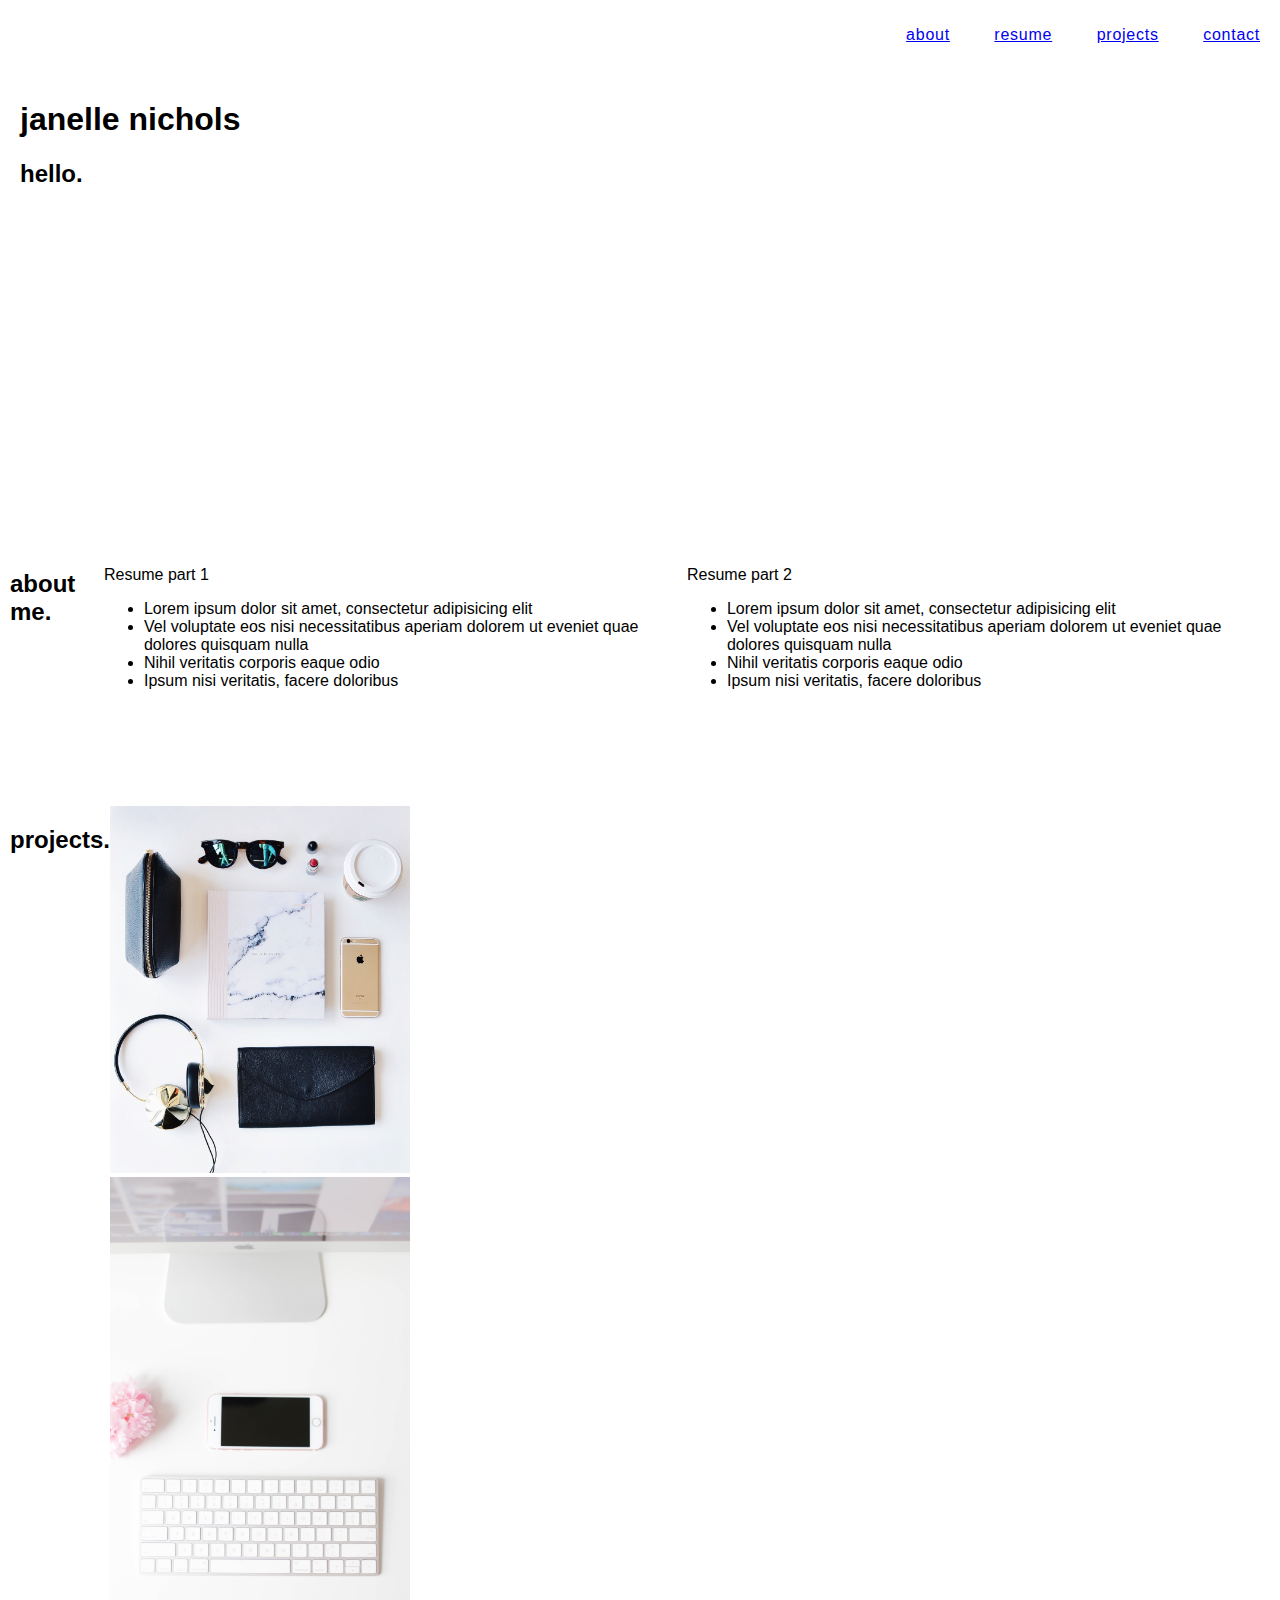
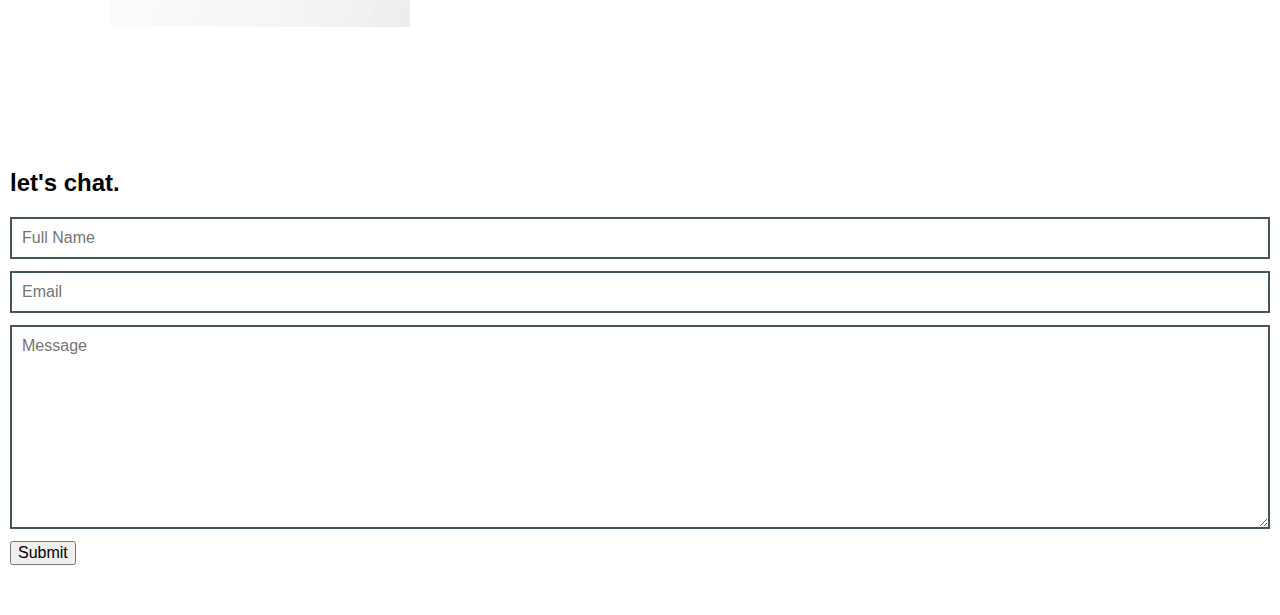
==== jnichols_portfolio/index.html @ 4e1eda8a "added portfolio site files" ====
<!doctype html>
<html lang="">
    <head>
        <meta charset="utf-8">
        <meta http-equiv="x-ua-compatible" content="ie=edge">
        <title>Janelle Nichols Portfolio</title>
        <meta name="description" content="">
        <meta name="viewport" content="width=device-width, initial-scale=1">

        <link rel="apple-touch-icon" href="apple-touch-icon.png">
        <link rel="shortcut icon" href="favicon.ico" type="image/x-icon" />

        <link rel="stylesheet" href="css/normalize.css">
        <link rel="stylesheet" href="css/main.css">
    </head>
    <body>
        <!-- Add your site content here. Keep it pretty and use indentation :) -->
      <header>
        <h1>janelle nichols</h1>
        <h2>hello.</h2>
      </header>
      <nav>
        <ul>
          <li><a href="#about">about</a></li>
          <li><a href="#resume">resume</a></li>
          <li><a href="#projects">projects</a></li>
          <li><a href="#contact">contact</a></li>
        </ul>
      </nav>
      <section>
        <div class="grid-wrapper articles">
          <h2>about me.</h2>
          <article class="headshot">
            <img src="img/filip-mroz-167508.jpg" alt="">
          </article>
          <article class="bio">
            <div>
              <p>Resume part 1</p>
              <ul>
                <li>Lorem ipsum dolor sit amet, consectetur adipisicing elit</li>
                <li>Vel voluptate eos nisi necessitatibus aperiam dolorem ut eveniet quae dolores quisquam nulla</li>
                <li>Nihil veritatis corporis eaque odio</li>
                <li>Ipsum nisi veritatis, facere doloribus</li>
              </ul>
            </div>
          </article>
          <article class="bio">
            <div>
              <p>Resume part 2</p>
              <ul>
                <li>Lorem ipsum dolor sit amet, consectetur adipisicing elit</li>
                <li>Vel voluptate eos nisi necessitatibus aperiam dolorem ut eveniet quae dolores quisquam nulla</li>
                <li>Nihil veritatis corporis eaque odio</li>
                <li>Ipsum nisi veritatis, facere doloribus</li>
              </ul>
            </div>
          </article>
        </div>
      </section>
      <section id="projects">
        <div class="grid-wrapper projects">
          <h2>projects.</h2>
          <div class="wrap">
            <div id="image_1">
              <img src="img/stil-251842.jpg" alt="">
            </div>
            <div id="image_2">
              <img src="img/kelly-brito-252542.jpg" alt="">
            </div>
            <div id="image_3">
              <img src="img/ramiro-mendes-237525.jpg" alt="">
            </div>
          </div>
        </div>
      </section>
      <section>
        <h2>let's chat.</h2>
        <form action="#">
          <input type="text" name="fullName" id="name" placeholder="Full Name">
          <input type="email" name="emailAddress" id="email" placeholder="Email">
          <textarea name="" id="userMessage" cols="30" rows="10" placeholder="Message"></textarea>
	        <button type="submit">Submit</button>
        </form>
      </section>

        <script src="js/vendor/jquery-1.12.0.min.js"></script>
        <script src="js/main.js"></script>
    </body>
</html>
---- jnichols_portfolio/css/main.css ----
/* ==========================================================================
   Base styles:
   ========================================================================== */
/* Fix to include padding and border in the total width for each element */
* {
  box-sizing: border-box;
}

/* Fix for responsive images */
img {
  max-width: 100%;
}

/*Body*/
.headshot img {
  max-width: 300px;
}

#image_1, #image_2, #image_3 {
  max-width: 300px;
}

/*Header*/
header {
  background-image: url('../img/tennis-court.jpg');
  background-size: cover;
  height: 500px;
  padding-top: 80px;
  padding-left: 20px;
  padding-right: 20px;
}

nav {
  position: fixed;
  top: 0;
  left: 0;
  right: 0;
  background-color: white;
  z-index: 100;
  text-align: right;
}

nav li {
  display: inline-block;
  letter-spacing: 0.75px;
	padding: 10px 20px;
}

/*Layout*/
.grid-wrapper {
  display: flex;
  justify-content: space-between;
}

section {
	padding: 50px 10px;
}

#projects {
  display: flex;
  flex-direction: row;
}
.wrap {
  max-width: 1000px;
	width: 80%;
	margin: 0 auto;
}

/*forms*/


textarea {
	display: block;
}

input, textarea {
	border: 2px solid #44545E;
	margin-bottom: 12px;
	padding: 10px 10px;
	outline: 0;
  width: 100%;
}
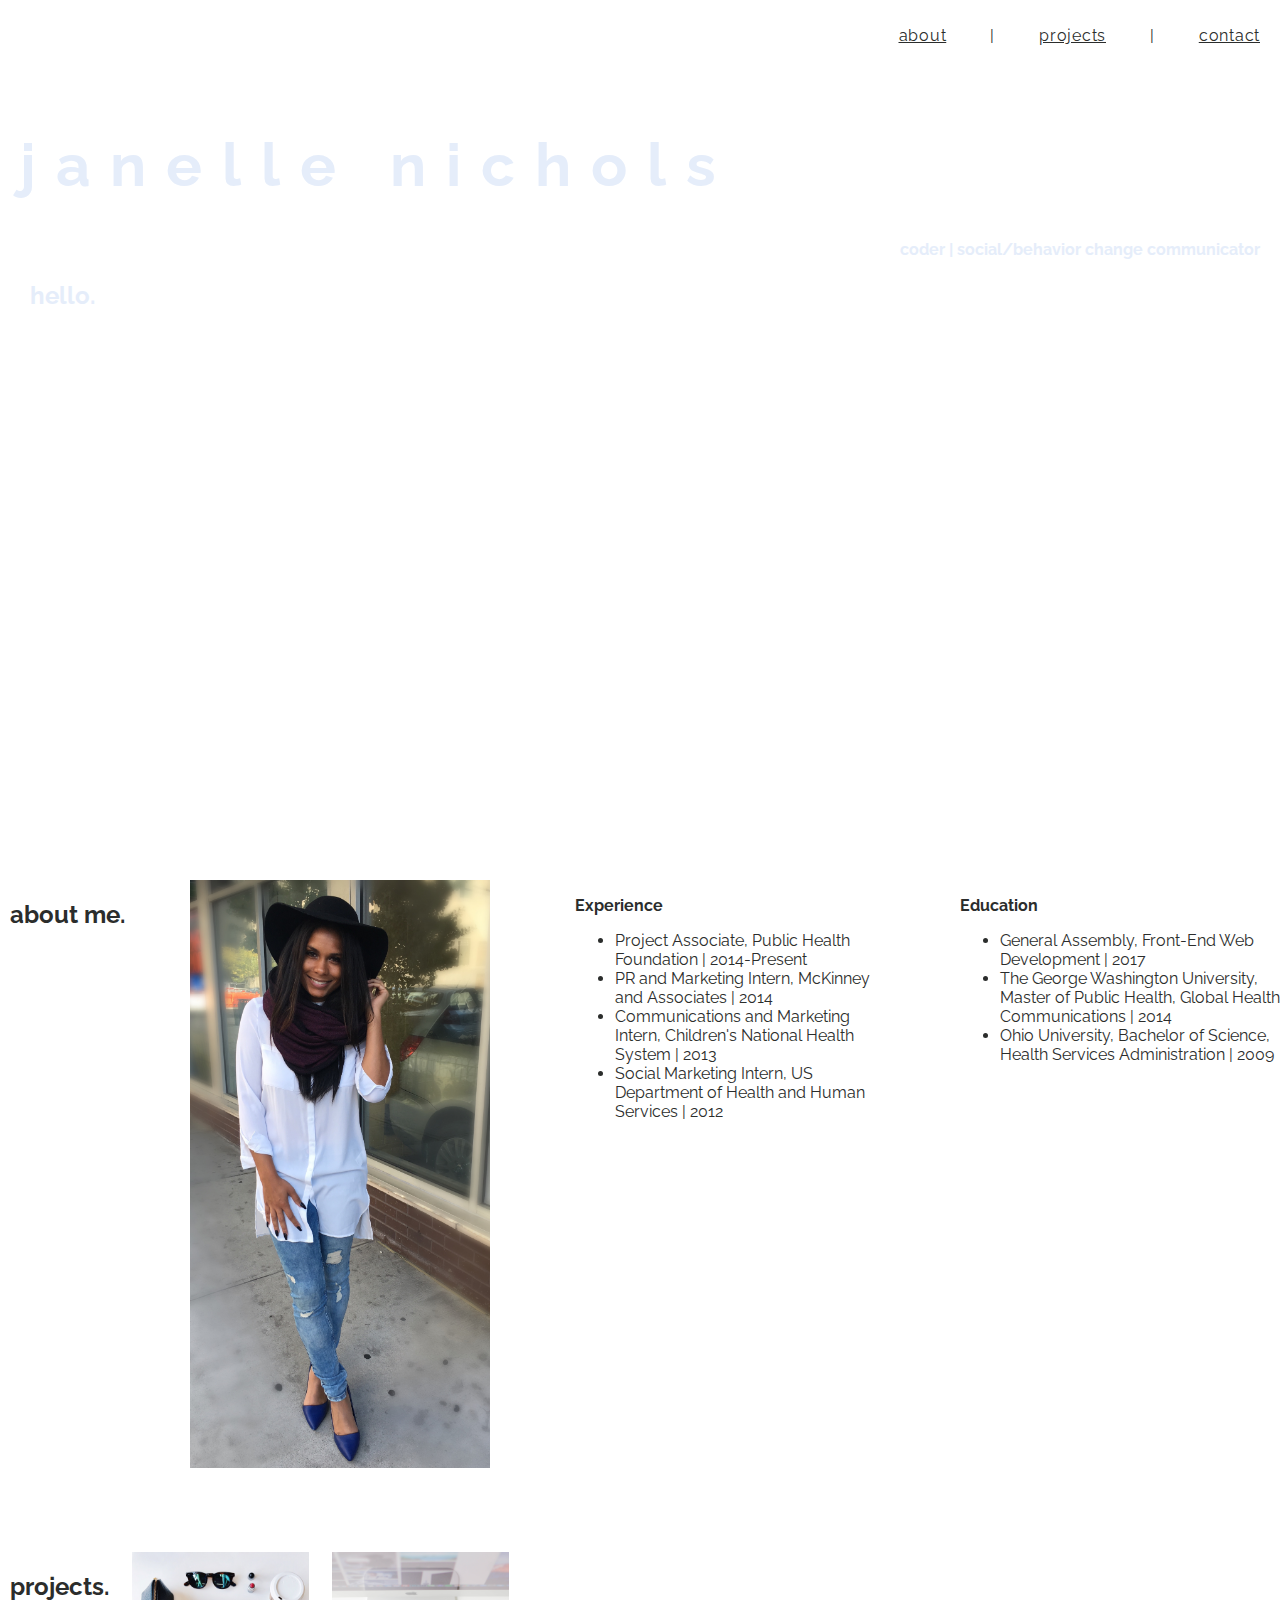
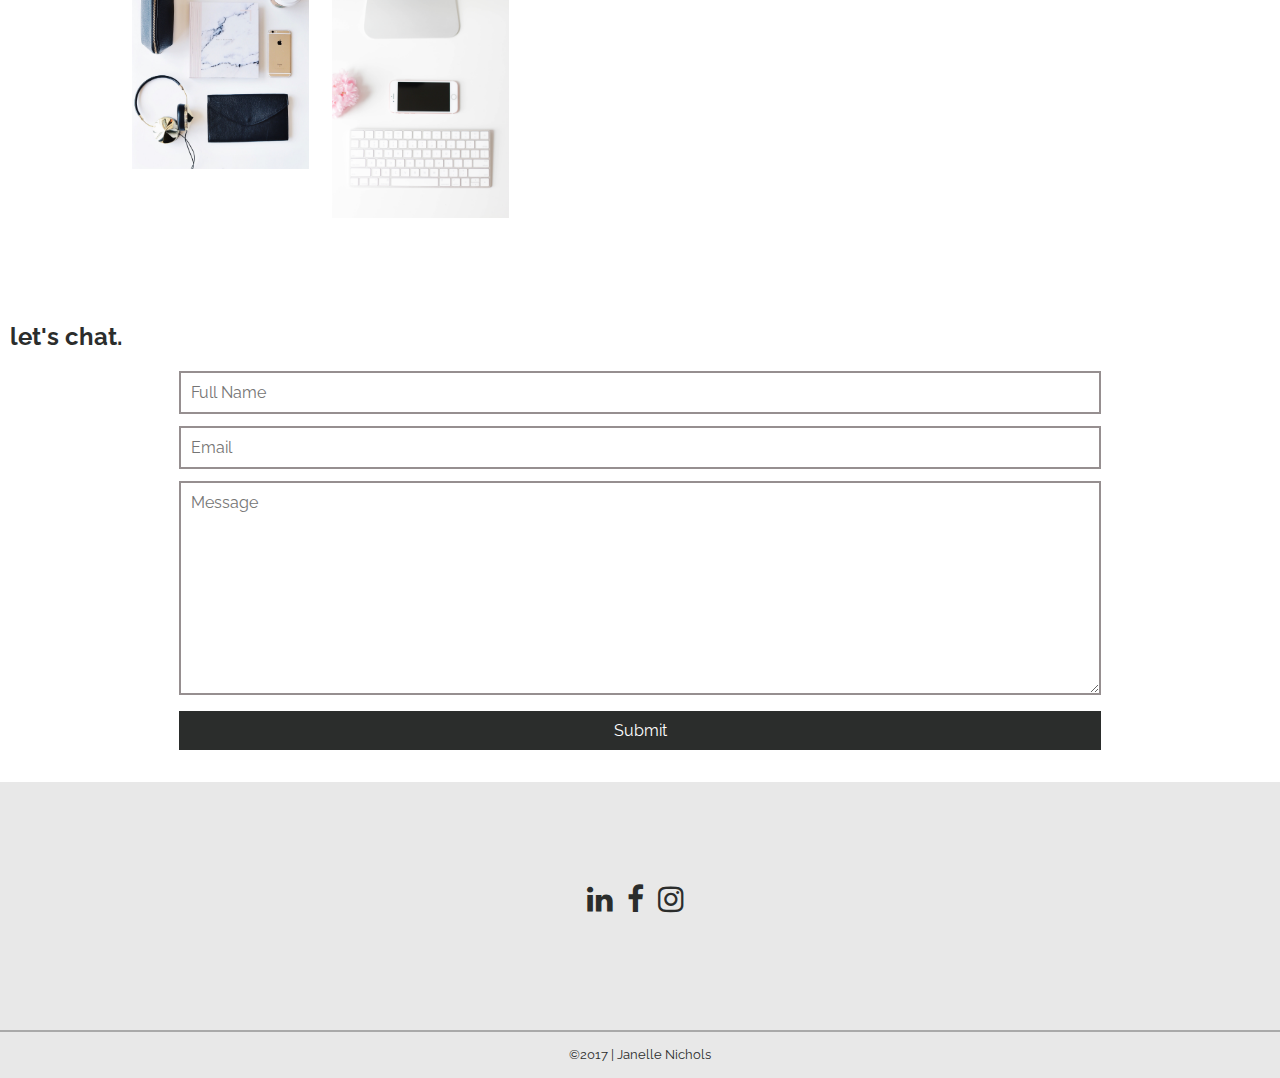
==== commit eeb3c601: "changes to hand out cards" ====
--- a/jnichols_portfolio/index.html
+++ b/jnichols_portfolio/index.html
@@ -10,6 +10,8 @@
         <link rel="apple-touch-icon" href="apple-touch-icon.png">
         <link rel="shortcut icon" href="favicon.ico" type="image/x-icon" />
 
+        <link href="https://fonts.googleapis.com/css?family=Abel|Dosis|Josefin+Sans|Raleway" rel="stylesheet">
+        <link rel="stylesheet" href="https://maxcdn.bootstrapcdn.com/font-awesome/4.7.0/css/font-awesome.min.css">
         <link rel="stylesheet" href="css/normalize.css">
         <link rel="stylesheet" href="css/main.css">
     </head>
@@ -17,50 +19,52 @@
         <!-- Add your site content here. Keep it pretty and use indentation :) -->
       <header>
         <h1>janelle nichols</h1>
+        <h4>coder | social/behavior change communicator </h4>
         <h2>hello.</h2>
       </header>
       <nav>
         <ul>
-          <li><a href="#about">about</a></li>
-          <li><a href="#resume">resume</a></li>
+          <li><a href="#about-me">about</a></li>
+          <li>|</li>
           <li><a href="#projects">projects</a></li>
-          <li><a href="#contact">contact</a></li>
+          <li>|</li>
+          <li><a href="#lets-chat">contact</a></li>
         </ul>
       </nav>
       <section>
-        <div class="grid-wrapper articles">
+        <div class="grid-wrapper">
           <h2>about me.</h2>
           <article class="headshot">
-            <img src="img/filip-mroz-167508.jpg" alt="">
+            <img src="img/IMG_8557.jpg" alt="">
           </article>
-          <article class="bio">
+          <article class="experience">
             <div>
-              <p>Resume part 1</p>
+              <p><strong>Experience</strong></p>
               <ul>
-                <li>Lorem ipsum dolor sit amet, consectetur adipisicing elit</li>
-                <li>Vel voluptate eos nisi necessitatibus aperiam dolorem ut eveniet quae dolores quisquam nulla</li>
-                <li>Nihil veritatis corporis eaque odio</li>
-                <li>Ipsum nisi veritatis, facere doloribus</li>
+                <li>Project Associate, Public Health Foundation | 2014-Present</li>
+                <li>PR and Marketing Intern, McKinney and Associates | 2014</li>
+                <li>Communications and Marketing Intern, Children's National Health System | 2013</li>
+                <li>Social Marketing Intern, US Department of Health and Human Services | 2012</li>
               </ul>
             </div>
           </article>
           <article class="bio">
             <div>
-              <p>Resume part 2</p>
+
+              <p><strong>Education</strong></p>
               <ul>
-                <li>Lorem ipsum dolor sit amet, consectetur adipisicing elit</li>
-                <li>Vel voluptate eos nisi necessitatibus aperiam dolorem ut eveniet quae dolores quisquam nulla</li>
-                <li>Nihil veritatis corporis eaque odio</li>
-                <li>Ipsum nisi veritatis, facere doloribus</li>
+                <li>General Assembly, Front-End Web Development | 2017</li>
+                <li>The George Washington University, Master of Public Health, Global Health Communications | 2014</li>
+                <li>Ohio University, Bachelor of Science, Health Services Administration | 2009</li>
               </ul>
             </div>
           </article>
         </div>
       </section>
       <section id="projects">
-        <div class="grid-wrapper projects">
+        <div class="flex-wrap">
           <h2>projects.</h2>
-          <div class="wrap">
+
             <div id="image_1">
               <img src="img/stil-251842.jpg" alt="">
             </div>
@@ -70,7 +74,7 @@
             <div id="image_3">
               <img src="img/ramiro-mendes-237525.jpg" alt="">
             </div>
-          </div>
+
         </div>
       </section>
       <section>
@@ -78,10 +82,21 @@
         <form action="#">
           <input type="text" name="fullName" id="name" placeholder="Full Name">
           <input type="email" name="emailAddress" id="email" placeholder="Email">
-          <textarea name="" id="userMessage" cols="30" rows="10" placeholder="Message"></textarea>
+          <textarea name="message" id="userMessage" cols="30" rows="10" placeholder="Message"></textarea>
 	        <button type="submit">Submit</button>
         </form>
       </section>
+
+      <footer>
+    			<div class="social-media">
+            <a href="https://www.linkedin.com/in/janelle-nichols-mph-6b43b926/"><i class="fa fa-linkedin" aria-hidden="true"></i></a>
+    				<a href="https://www.facebook.com/profile.php?id=12316249"><i class="fa fa-facebook" aria-hidden="true"></i></a>
+    				<a href="https://www.instagram.com/shootthe_jay/"><i class="fa fa-instagram" aria-hidden="true"></i></a>
+    			</div>
+
+
+    		<p class="copyright">&copy;2017 | Janelle Nichols</p>
+    	</footer>
 
         <script src="js/vendor/jquery-1.12.0.min.js"></script>
         <script src="js/main.js"></script>
--- a/jnichols_portfolio/css/main.css
+++ b/jnichols_portfolio/css/main.css
@@ -13,6 +13,10 @@
 }
 
 /*Body*/
+body {
+ color: #2B2D2C;
+font-family: 'Raleway', sans-serif;
+}
 .headshot img {
   max-width: 300px;
 }
@@ -21,14 +25,16 @@
   max-width: 300px;
 }
 
+
 /*Header*/
 header {
-  background-image: url('../img/tennis-court.jpg');
+  background-image: url('../img/dominik-martin-100802.jpg');
   background-size: cover;
-  height: 500px;
-  padding-top: 80px;
+  height: 800px;
+  padding-top: 90px;
   padding-left: 20px;
   padding-right: 20px;
+  color: #E5EDFA;
 }
 
 nav {
@@ -45,39 +51,103 @@
   display: inline-block;
   letter-spacing: 0.75px;
 	padding: 10px 20px;
+  text-decoration: none;
+}
+
+h1 {
+  font-size: 60px;
+  letter-spacing: 20px;
+}
+
+h2 {
+  padding-left: 10px;
+}
+h4 {
+  text-align: right;
+}
+
+a {
+  color: #2B2D2C;
+}
+
+.scrolled {
+  transform: translateY(250px);
 }
 
 /*Layout*/
 .grid-wrapper {
   display: flex;
   justify-content: space-between;
+  padding-top: 80px;
+  padding-bottom: 80px;
 }
 
-section {
-	padding: 50px 10px;
+.flex-wrap {
+  display: flex;
+  justify-content: space-between;
 }
 
 #projects {
   display: flex;
   flex-direction: row;
-}
-.wrap {
-  max-width: 1000px;
-	width: 80%;
-	margin: 0 auto;
+  padding-bottom: 80px;
 }
 
+article {
+  width: 25%;
+}
+.flex-wrap div {
+  width: 25%;
+}
 /*forms*/
+form {
+  margin: 0 auto;
+  width: 90%;
+  display: block;
+  text-align: center;
+}
 
 
-textarea {
-	display: block;
-}
-
 input, textarea {
-	border: 2px solid #44545E;
+	border: 2px solid #968f90;
 	margin-bottom: 12px;
 	padding: 10px 10px;
 	outline: 0;
-  width: 100%;
+  width: 80%;
 }
+
+/*buttons*/
+button {
+  background-color: #2B2D2C;
+  border: none;
+  color: white;
+  margin-bottom: 12px;
+	padding: 10px 10px;
+	outline: 0;
+  width: 80%;
+}
+
+/*footer*/
+footer {
+	background-color: #E8E8E8;
+	overflow: auto;
+  text-align: center;
+  margin-top: 20px;
+}
+
+.social-media {
+  padding: 100px;
+}
+
+.social-media a {
+	font-size: 30px;
+	display: inline-block;
+	color: #2B2D2C;
+  margin: 0 10px 0 0;
+}
+
+.copyright {
+	border-top: 2px solid #A9A9A9;
+	padding: 15px 0 3px;
+  font-size: 13px;
+}
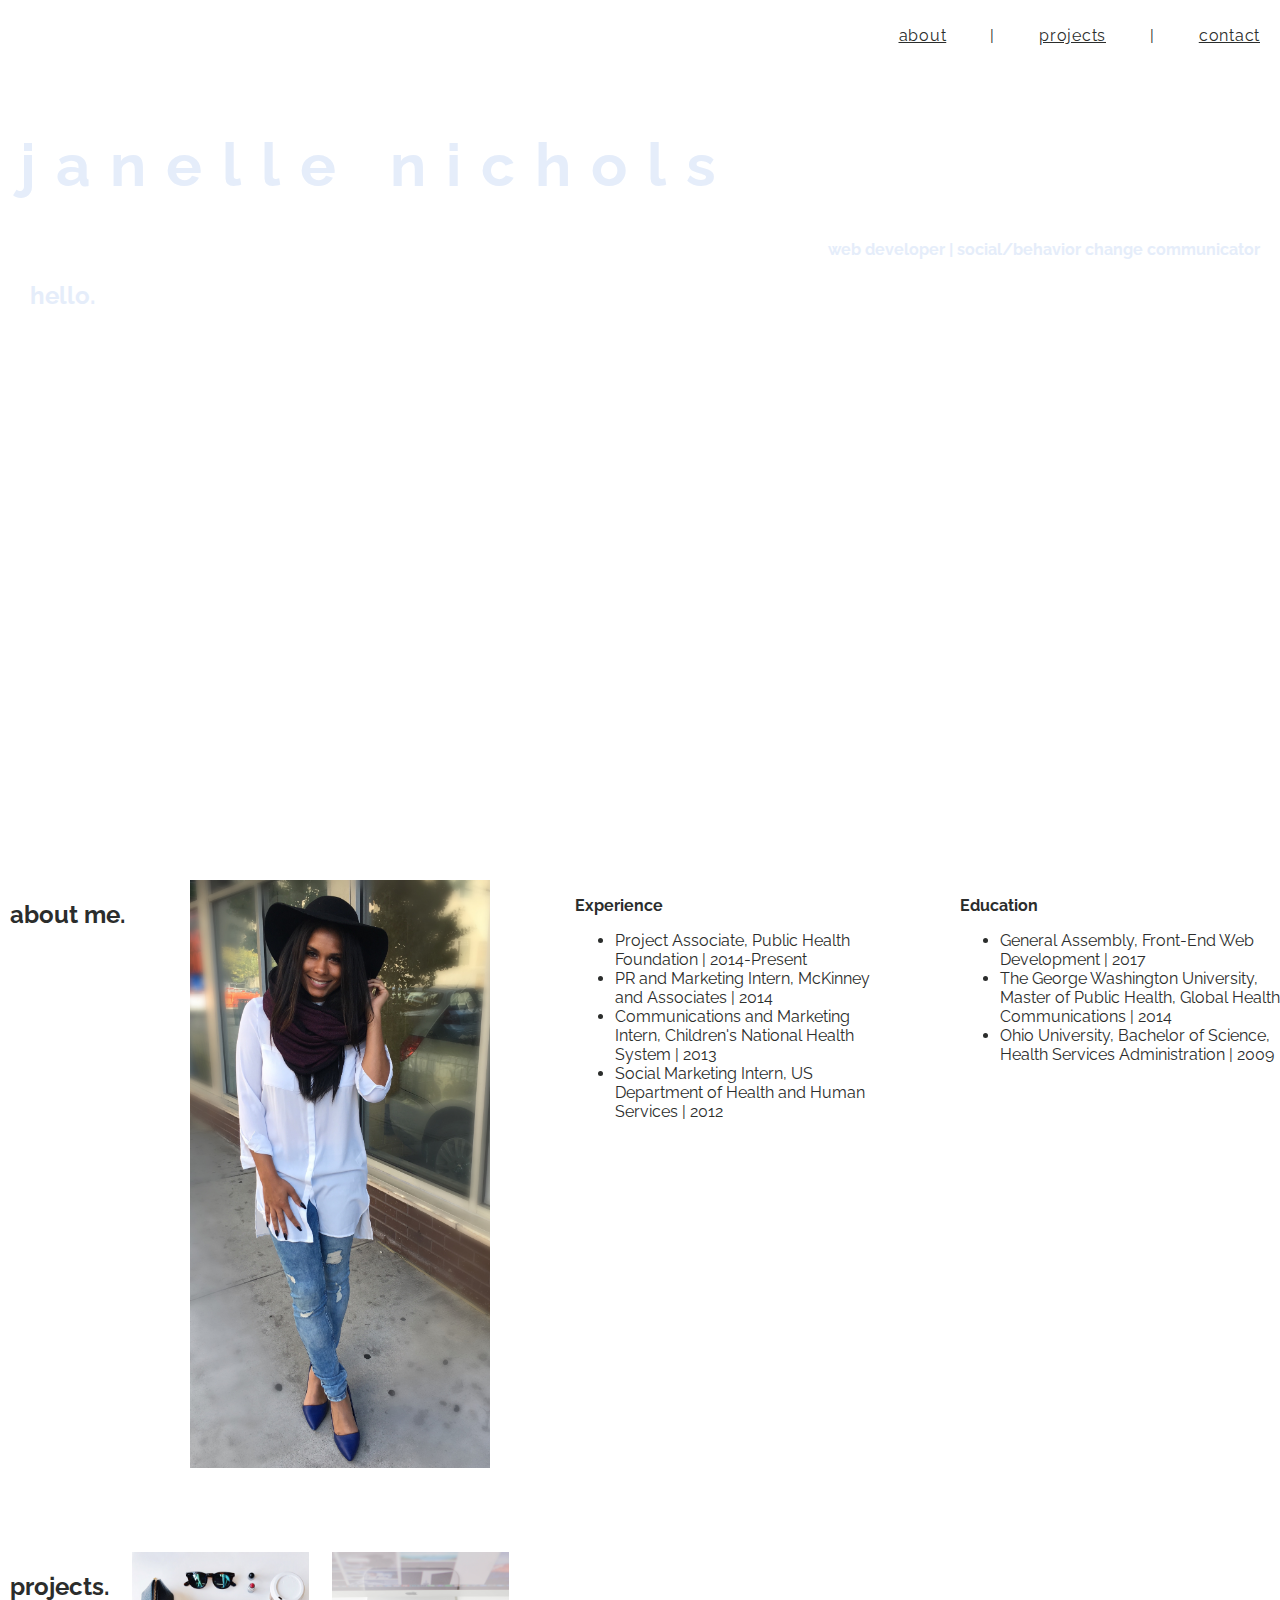
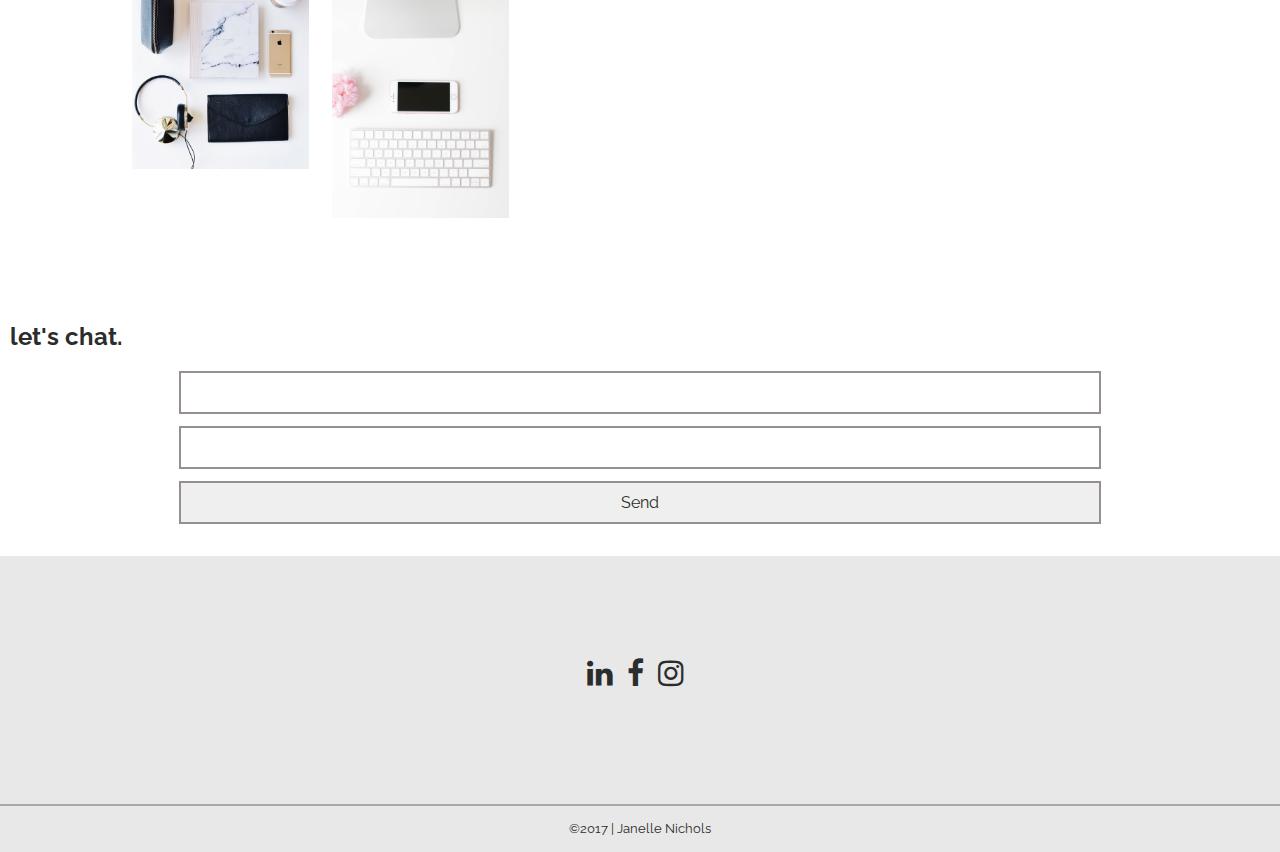
==== commit 0ff05485: "Added formspree" ====
--- a/jnichols_portfolio/index.html
+++ b/jnichols_portfolio/index.html
@@ -19,7 +19,7 @@
         <!-- Add your site content here. Keep it pretty and use indentation :) -->
       <header>
         <h1>janelle nichols</h1>
-        <h4>coder | social/behavior change communicator </h4>
+        <h4>web developer | social/behavior change communicator </h4>
         <h2>hello.</h2>
       </header>
       <nav>
@@ -79,11 +79,11 @@
       </section>
       <section>
         <h2>let's chat.</h2>
-        <form action="#">
-          <input type="text" name="fullName" id="name" placeholder="Full Name">
-          <input type="email" name="emailAddress" id="email" placeholder="Email">
-          <textarea name="message" id="userMessage" cols="30" rows="10" placeholder="Message"></textarea>
-	        <button type="submit">Submit</button>
+        <form action="https://formspree.io/janellennichols@gmail.com"
+              method="POST">
+            <input type="text" name="name">
+            <input type="email" name="_replyto">
+            <input type="submit" value="Send">
         </form>
       </section>
 
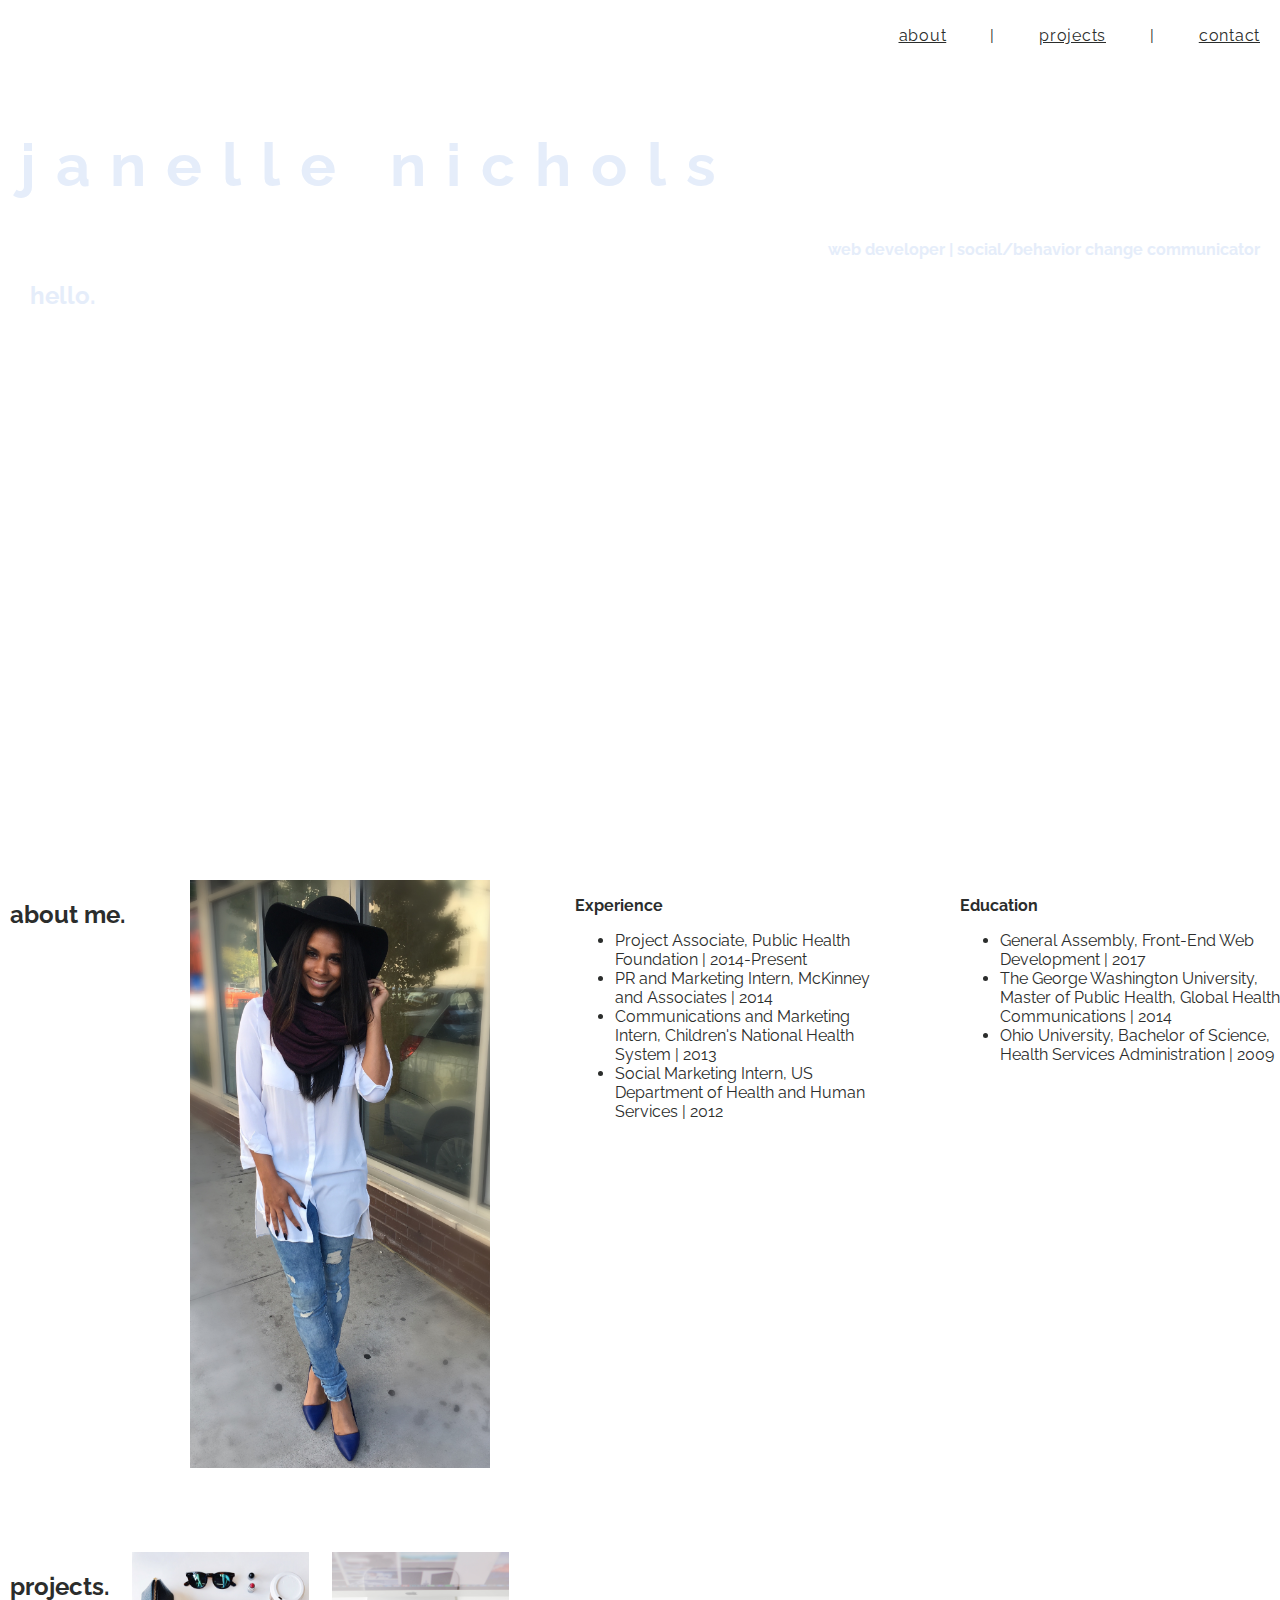
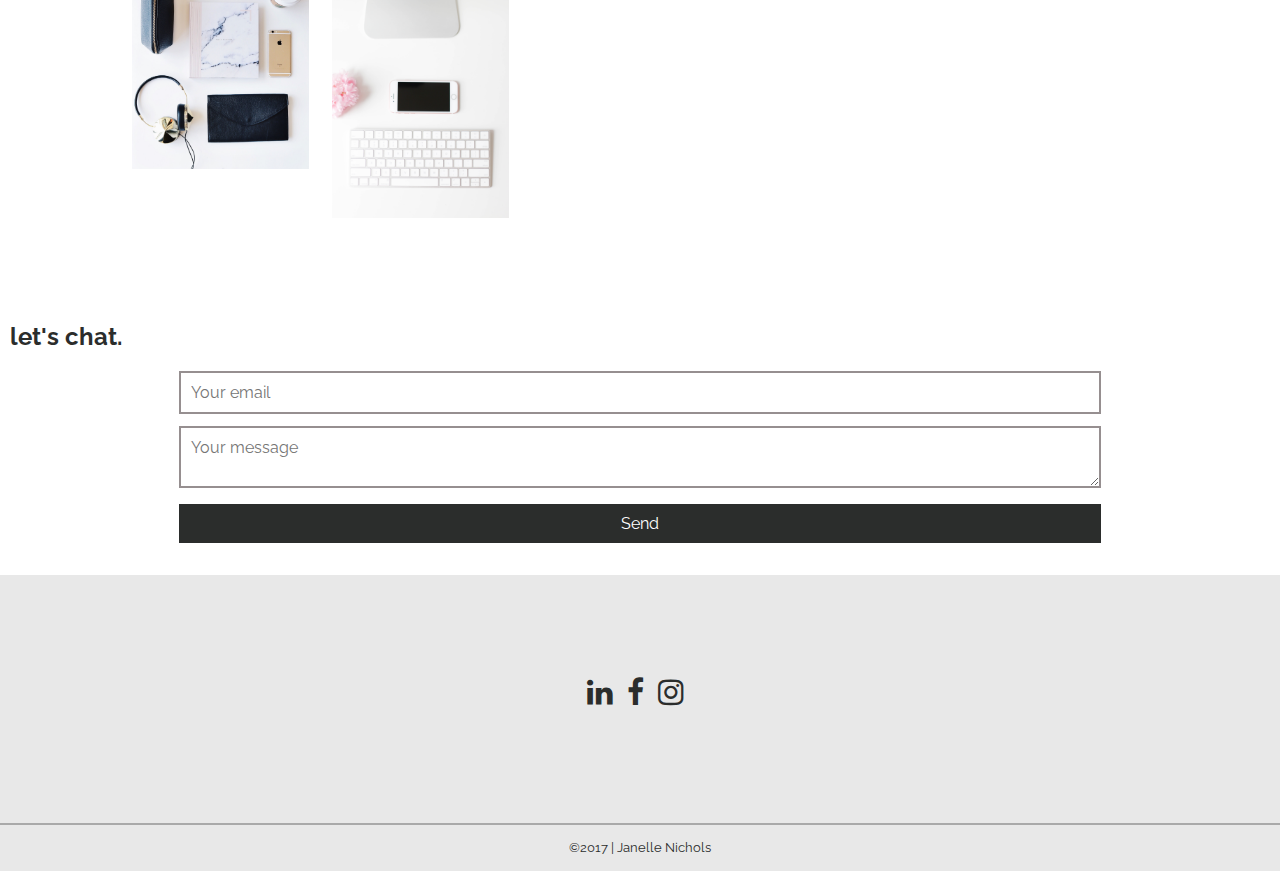
==== commit 51ac295b: "updated form to add message body" ====
--- a/jnichols_portfolio/index.html
+++ b/jnichols_portfolio/index.html
@@ -81,9 +81,9 @@
         <h2>let's chat.</h2>
         <form action="https://formspree.io/janellennichols@gmail.com"
               method="POST">
-            <input type="text" name="name">
-            <input type="email" name="_replyto">
-            <input type="submit" value="Send">
+              <input type="email" name="email" placeholder="Your email">
+              <textarea name="message" placeholder="Your message"></textarea>
+              <button type="submit">Send</button>
         </form>
       </section>
 
